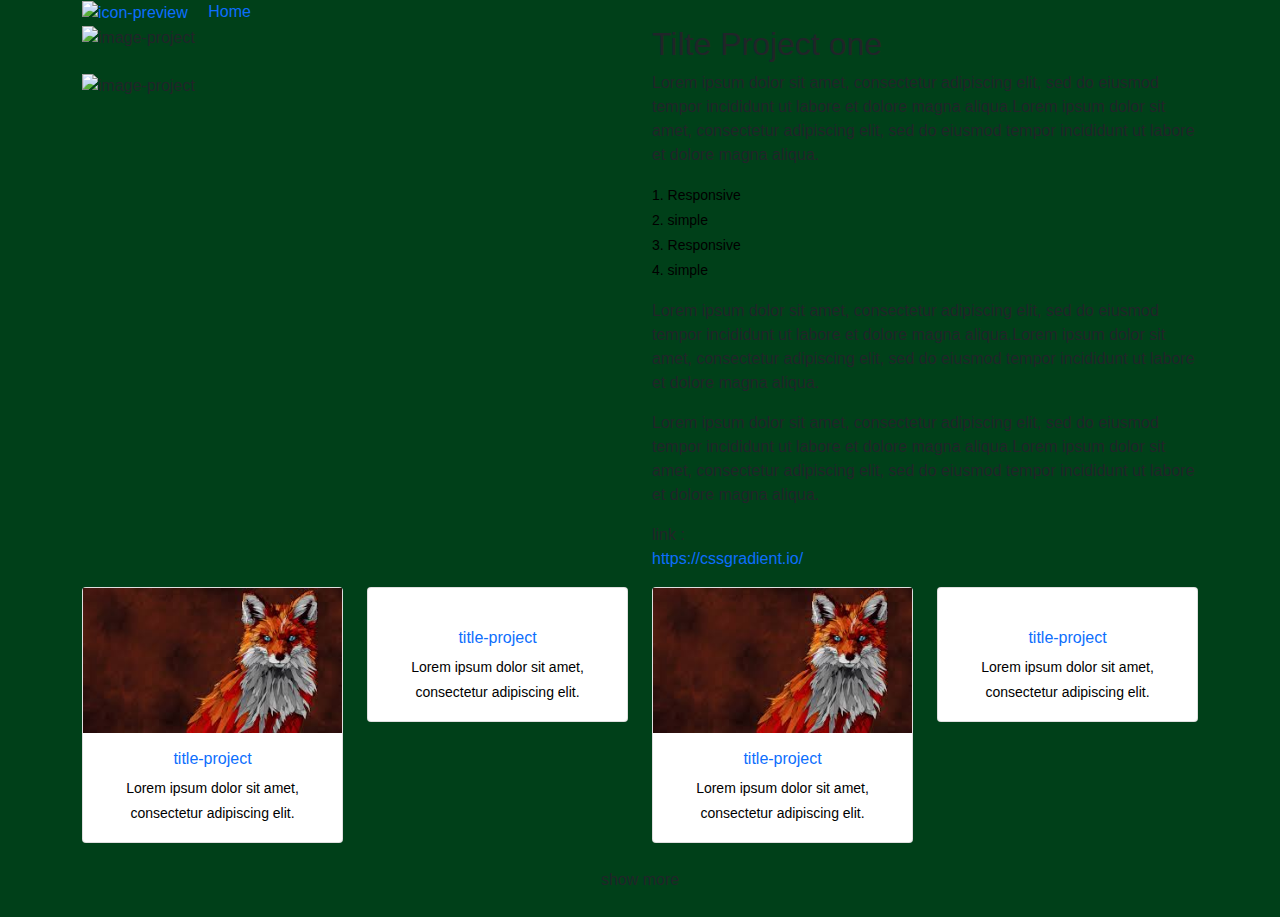
==== project.html @ e72402fe "Add files via upload" ====
<!DOCTYPE html>
<html lang="en">

<head>
    <meta charset="UTF-8">
    <meta http-equiv="X-UA-Compatible" content="IE=edge">
    <meta name="viewport" content="width=device-width, initial-scale=1.0">
    <meta name="robots" content="noindex">
    <title>project</title>
    <link rel="stylesheet" href="./css/bootstrap.min.css">
    <link rel="stylesheet" href="./css/animate.min.css">
    <link rel="stylesheet" href="./css/style.css">

</head>

<body>
    <div class="container">
        <a href="./index.html" class="link-back-home">
            <img src="./icon/png/preview.png" class="me-3" alt="icon-preview">
            <span>Home</span></a>
        <div class="single-project">
            <div class="row">
                <div class="col-12 col-lg-6 d-flex flex-column">
                    <div class="back-image animate__animated animate__slideInLeft">
                        <img src="./images/Screenshot (1).png" alt="image-project">
                    </div>
                    <div class="back-image animate__animated animate__slideInLeft mt-4">
                        <img src="./images/Screenshot (2).png" alt="image-project">
                    </div>
                </div>
                <div class="col-12 col-lg-6  animate__animated animate__slideInRight mt-4 mt-lg-0">
                    <h2 class="title">Tilte Project one</h2>
                    <p class="txt-explain">Lorem ipsum dolor sit amet, consectetur adipiscing elit, sed do eiusmod
                        tempor incididunt ut
                        labore et dolore magna aliqua.Lorem ipsum dolor sit amet, consectetur adipiscing elit,
                        sed
                        do eiusmod tempor incididunt ut labore et dolore magna aliqua.</p>
                    <ul class="list-unstyled txt-project mb-3">
                        <li>
                            <span>1. Responsive</span>
                        </li>
                        <li>
                            <span>2. simple</span>
                        </li>
                        <li>
                            <span>3. Responsive</span>
                        </li>
                        <li>
                            <span>4. simple</span>
                        </li>
                    </ul>
                    <p class="txt-explain">Lorem ipsum dolor sit amet, consectetur adipiscing elit, sed do eiusmod
                        tempor incididunt ut
                        labore et dolore magna aliqua.Lorem ipsum dolor sit amet, consectetur adipiscing elit,
                        sed
                        do eiusmod tempor incididunt ut labore et dolore magna aliqua.</p>
                    <p class="txt-explain">Lorem ipsum dolor sit amet, consectetur adipiscing elit, sed do eiusmod
                        tempor incididunt ut
                        labore et dolore magna aliqua.Lorem ipsum dolor sit amet, consectetur adipiscing elit,
                        sed
                        do eiusmod tempor incididunt ut labore et dolore magna aliqua.</p>
                    <p class="txt-explain mb-0">link :</p>
                    <a href="#" class="link-project">https://cssgradient.io/</a>
                </div>
            </div>
        </div>
        <div class="other-project">
            <div class="row">
                <div class="col-12 col-sm-6 col-lg-3 mt-3">
                    <a href="./project.html" class="card ">
                        <div class="back-image w-100">
                            <img src="./images/img-profile.jpg" class="w-100" alt="">
                        </div>
                        <div class="card-body">
                            <h6 class="text-center">title-project</h6>
                            <p class="txt-project text-center">
                                Lorem ipsum dolor sit amet, consectetur adipiscing elit.
                            </p>
                        </div>
                    </a>
                </div>
                <div class="col-12 col-sm-6 col-lg-3 mt-3">
                    <a href="./project.html" class="card ">
                        <div class="back-image w-100">
                            <img src="./images/Screenshot (1).png" class="w-100" alt="">
                        </div>
                        <div class="card-body">
                            <h6 class="text-center">title-project</h6>
                            <p class="txt-project text-center">
                                Lorem ipsum dolor sit amet, consectetur adipiscing elit.
                            </p>
                        </div>
                    </a>
                </div>
                <div class="col-12 col-sm-6 col-lg-3 mt-3">
                    <a href="./project.html" class="card ">
                        <div class="back-image w-100">
                            <img src="./images/img-profile.jpg" class="w-100" alt="">
                        </div>
                        <div class="card-body">
                            <h6 class="text-center">title-project</h6>
                            <p class="txt-project text-center">
                                Lorem ipsum dolor sit amet, consectetur adipiscing elit.
                            </p>
                        </div>
                    </a>
                </div>
                <div class="col-12 col-sm-6 col-lg-3 mt-3">
                    <a href="./project.html" class="card ">
                        <div class="back-image w-100">
                            <img src="./images/Screenshot (2).png" class="w-100" alt="">
                        </div>
                        <div class="card-body">
                            <h6 class="text-center">title-project</h6>
                            <p class="txt-project text-center">
                                Lorem ipsum dolor sit amet, consectetur adipiscing elit.
                            </p>
                        </div>
                    </a>
                </div>

            </div>
            <div class="row collapse fade" id="accordion">
                <div class="col-12 col-sm-6 col-lg-3 mt-3">
                    <a href="./project.html" class="card ">
                        <div class="back-image w-100">
                            <img src="./images/Screenshot (2).png" class="w-100" alt="">
                        </div>
                        <div class="card-body">
                            <h6 class="text-center">title-project</h6>
                            <p class="txt-project text-center">
                                Lorem ipsum dolor sit amet, consectetur adipiscing elit.
                            </p>
                        </div>
                    </a>
                </div>
                <div class="col-12 col-sm-6 col-lg-3 mt-3">
                    <a href="./project.html" class="card ">
                        <div class="back-image w-100">
                            <img src="./images/img-profile.jpg" class="w-100" alt="">
                        </div>
                        <div class="card-body">
                            <h6 class="text-center">title-project</h6>
                            <p class="txt-project text-center">
                                Lorem ipsum dolor sit amet, consectetur adipiscing elit.
                            </p>
                        </div>
                    </a>
                </div>


            </div>
            <button type="button" class="btn my-lg-4 mt-3 mb-0 p-0 d-flex mx-auto btn-accordion"
                data-bs-target="#accordion" data-bs-toggle="collapse">show more</button>
        </div>
    </div>
 
    <script src="./js/bootstrap.min.js"></script>
</body>

</html>
---- css/style.css ----
/* start style font */

@font-face {
	font-family: iranyekan;
	font-style: normal;
	font-weight: bold;
	src: url('../fonts/eot/iranyekanwebboldfanum.eot');
	src: url('../fonts/eot/iranyekanwebboldfanum.eot?#iefix') format('embedded-opentype'), /* IE6-8 */
	url('../fonts/woff/iranyekanwebboldfanum.woff') format('woff'), /* FF3.6+, IE9, Chrome6+, Saf5.1+*/
	url('../fonts/woff2/iranyekanwebbold.woff2') format('woff2'), /* FF39+,Chrome36+, Opera24+*/
	url('../fonts/ttf/iranyekanwebboldfanum.ttf') format('truetype');
}

@font-face {
	font-family: iranyekan;
	font-style: normal;
	font-weight: 100;
	src: url('../fonts/eot/iranyekanwebthin.eot');
	src: url('../fonts/eot/iranyekanwebthin.eot?#iefix') format('embedded-opentype'), /* IE6-8 */
	url('../fonts/woff/iranyekanwebthin.woff') format('woff'), /* FF3.6+, IE9, Chrome6+, Saf5.1+*/
	url('../fonts/woff2/iranyekanwebthin.woff2') format('woff2'), /* FF39+,Chrome36+, Opera24+*/
	url('../fonts/ttf/iranyekanwebthin.ttf') format('truetype');
}

@font-face {
	font-family: iranyekan;
	font-style: normal;
	font-weight: 300;
	src: url('../fonts/eot/iranyekanweblightfanum.eot');
	src: url('../fonts/eot/iranyekanweblightfanum.eot?#iefix') format('embedded-opentype'), /* IE6-8 */
	url('../fonts/woff/iranyekanweblightfanum.woff') format('woff'), /* FF3.6+, IE9, Chrome6+, Saf5.1+*/
	url('../fonts/woff2/iranyekanweblight.woff2') format('woff2'), /* FF39+,Chrome36+, Opera24+*/
	url('../fonts/ttf/iranyekanweblightfanum.ttf') format('truetype');
}

@font-face {
	font-family: iranyekan;
	font-style: normal;
	font-weight: normal;
	src: url('../fonts/eot/iranyekanwebregularfanum.eot');
	src: url('../fonts/eot/iranyekanwebregularfanum.eot?#iefix') format('embedded-opentype'), /* IE6-8 */
	url('../fonts/woff/iranyekanwebregularfanum.woff') format('woff'), /* FF3.6+, IE9, Chrome6+, Saf5.1+*/
	url('../fonts/woff2/iranyekanwebregular.woff2') format('woff2'), /* FF39+,Chrome36+, Opera24+*/
	url('../fonts/ttf/iranyekanwebregularfanum.ttf') format('truetype');
}

@font-face {
	font-family: iranyekan;
	font-style: normal;
	font-weight: 500;
	src: url('../fonts/eot/iranyekanwebmediumfanum.eot');
	src: url('../fonts/eot/iranyekanwebmediumfanum.eot?#iefix') format('embedded-opentype'), /* IE6-8 */
	url('../fonts/woff/iranyekanwebmediumfanum.woff') format('woff'), /* FF3.6+, IE9, Chrome6+, Saf5.1+*/
	url('../fonts/woff2/iranyekanwebmedium.woff2') format('woff2'), /* FF39+,Chrome36+, Opera24+*/
	url('../fonts/ttf/iranyekanwebmediumfanum.ttf') format('truetype');
}

@font-face {
	font-family: iranyekan;
	font-style: normal;
	font-weight: 800;
	src: url('../fonts/eot/iranyekanwebextraboldfanum.eot');
	src: url('../fonts/eot/iranyekanwebextraboldfanum.eot?#iefix') format('embedded-opentype'), /* IE6-8 */
	url('../fonts/woff/iranyekanwebextraboldfanum.woff') format('woff'), /* FF3.6+, IE9, Chrome6+, Saf5.1+*/
	url('../fonts/woff2/iranyekanwebextrabold.woff2') format('woff2'), /* FF39+,Chrome36+, Opera24+*/
	url('../fonts/ttf/iranyekanwebextraboldfanum.ttf') format('truetype');
}

@font-face {
	font-family: iranyekan;
	font-style: normal;
	font-weight: 850;
	src: url('../fonts/eot/iranyekanwebblackfanum.eot');
	src: url('../fonts/eot/iranyekanwebblackfanum.eot?#iefix') format('embedded-opentype'), /* IE6-8 */
	url('../fonts/woff/iranyekanwebblackfanum.woff') format('woff'), /* FF3.6+, IE9, Chrome6+, Saf5.1+*/
	url('../fonts/woff2/iranyekanwebblack.woff2') format('woff2'), /* FF39+,Chrome36+, Opera24+*/
	url('../fonts/ttf/iranyekanwebblackfanum.ttf') format('truetype');
}

@font-face {
	font-family: iranyekan;
	font-style: normal;
	font-weight: 900;
	src: url('../fonts/eot/iranyekanwebextrablack.eot');
	src: url('../fonts/eot/iranyekanwebextrablack.eot?#iefix') format('embedded-opentype'), /* IE6-8 */
	url('../fonts/woff/iranyekanwebextrablack.woff') format('woff'), /* FF3.6+, IE9, Chrome6+, Saf5.1+*/
	url('../fonts/woff2/iranyekanwebextrablack.woff2') format('woff2'), /* FF39+,Chrome36+, Opera24+*/
	url('../fonts/ttf/iranyekanwebextrablack.ttf') format('truetype');
}


/* start style public */
body{
    background-color:  #004019;
    font-family: -apple-system, BlinkMacSystemFont, 'Segoe UI', Roboto, Oxygen, Ubuntu, Cantarell, 'Open Sans', 'Helvetica Neue', sans-serif;
}
a,
a:hover{
    text-decoration: none;
}
/* end style public */
#navbar-main{
    background-color:#007144;
    position: relative;
}
/* #navbar-main::before,
#navbar-main::after{
   content: '';
   clip-path: polygon(100% 0, 0 100%, 100% 100%);
   background: #004019;
   width: 25px;
   height: 25px;
   position: absolute;
   bottom: 0;
   right: 0;

 }
 #navbar-main::before{
   right: auto;
   left: 0;   
   transform: rotate(90deg);
 } */
#navbar-main .navbar-toggler img{
    width: 25px;
}
#navbar-main .navbar-toggler:focus{
    box-shadow: none;

}
.list-menu{
    margin-bottom: 0;
    padding-right: 0;
    display: flex;
    align-items: center;

}.list-menu li{
    margin-left: 35px;
}
.list-menu li>.link-menu{
    color: #fff;
    font-size: 16px;
    line-height: 25px;
    font-weight: 600;
} 
.list-menu li>.link-menu:hover {
    display: inline-block;
    animation: heartBeat;
    animation-duration: 3s;
}
@media screen and (max-width:768px) {
    .list-menu li{
        margin-left: 0;
        margin-top:15px;
    }
    .list-menu li:last-child{
        margin-bottom: 15px;
    }
}
.back-img-pro{
    width: 80px;
    height: 50px;
    display: flex;
    justify-content: center;
    align-items: center;
}
.back-img-pro img{
    width: auto;
    height: auto;
    max-width: 100%;
    max-height: 100%;
    border-radius: 15px;
}
.content-about {
    margin: 30px 0;
    position: relative;
}


.content-about .nav-item {
    background-color: transparent;
    margin-bottom: 2px;
    height: 46px;
}

.content-about .nav-link {
    color: #ed4255;
    border: none;
    background-color: #fff;
    border-radius: 0;
    width: 80%;
    transition: all .5s;
    border-radius: 10px;
    padding: 12px;
    font-size: 14px;
    font-weight: 500;
}
.content-about .nav-link.active {
    color: #fff;
    background-color: #ed4255;
    width: 100%;
    text-align: center;
}

#content-tab .tab-pane {
    background-repeat: no-repeat;
    background-position: left center;
    background-size: 180px; 
    padding: 30px;
}
#content-tab .tab-pane#Biography {
    background-image: url('../images/bio.png');}
#content-tab .tab-pane#Educational{
    background-image: url('../images/education.png');
}
#content-tab .tab-pane#work-experience{
    background-image: url('../images/experience.png');
}
#content-tab {
    background-color: #fff;
    border-radius: 10px;

}

.txt-tab,
.txt-project {
    color: #000;
    font-size: 14px;
    line-height: 25px;
    font-weight: 400;
    margin-bottom: 0;
}

@media screen and (max-width:768px){
    #content-tab .tab-pane{
        background-position: center;
    }
    .content-about .nav-item{
        display: flex;
        justify-content: center;
        width: 100%;
        text-align: center;
        margin-bottom: 5px;
    }
}
        .box-skill {
            margin: 0 -12px;
            padding: 25px 15px;
            background-color: rgba(255, 255, 255, 0.658);
            background-image: url('../images/background.png');
            background-repeat: no-repeat;
            background-size: cover;
            position: relative;
        }
         /* .box-skill::before,
         .box-skill::after{
            content: '';
            clip-path: polygon(100% 0, 0 0, 0 100%);
            background: #004019;
            width: 100px;
            height: 100px;
            position: absolute;
            top: 0;
            left: 0;
          }
          .box-skill::after{
            bottom: 0;
            right: 0;
            top: auto;
            left: auto;
            transform: rotate(180deg);
          } */
        .box-skill .back-image {
            width: 100%;
            height: 100%;
            display: flex;
            align-items: center;
            justify-content: center;
        }

        .box-skill .back-image img {
            width: auto;
            height: auto;
            max-width: 100%;
            max-height: 100%;
            -webkit-animation:spin 10s linear infinite;
            -moz-animation:spin 10s linear infinite;
            animation:spin 10s linear infinite;
        }
        /* @-moz-keyframes  spin { 100% { -moz-transform: rotate(360deg); } }
        @-webkit-keyframes spin { 100% { -webkit-transform: rotate(360deg); } }
        @keyframes spin { 100% { -webkit-transform: rotate(360deg); transform:rotate(360deg); } } */
        .list-skill li {
            font-size: 14px;
            line-height: 25px;
            display: flex;
            align-items: center;
        }

        .list-skill li img {
            width: 30px;
            margin-right: 15px;
        }

        @media screen and (max-width:576px) {
            .list-skill li img {
                width: 20px;
                margin-right: 10px;
            }

            .box-skill .back-image {
                justify-content: center;
            }
        }

        #projects {
            margin: 20px 0 50px 0;
        }

        #projects .card {
            min-height: 100%;
        }

        #projects .card-body .back-image {
            width: 100%;
            height: 100%;

        }

        #projects .card-body .back-image img {
            width: auto;
            max-width: 100%;
            height: auto;
            max-height: 100%;
            border-radius: 5px;
        }

        #projects .card-footer h6 {
            font-weight: 500;
            line-height: 25px;
        }
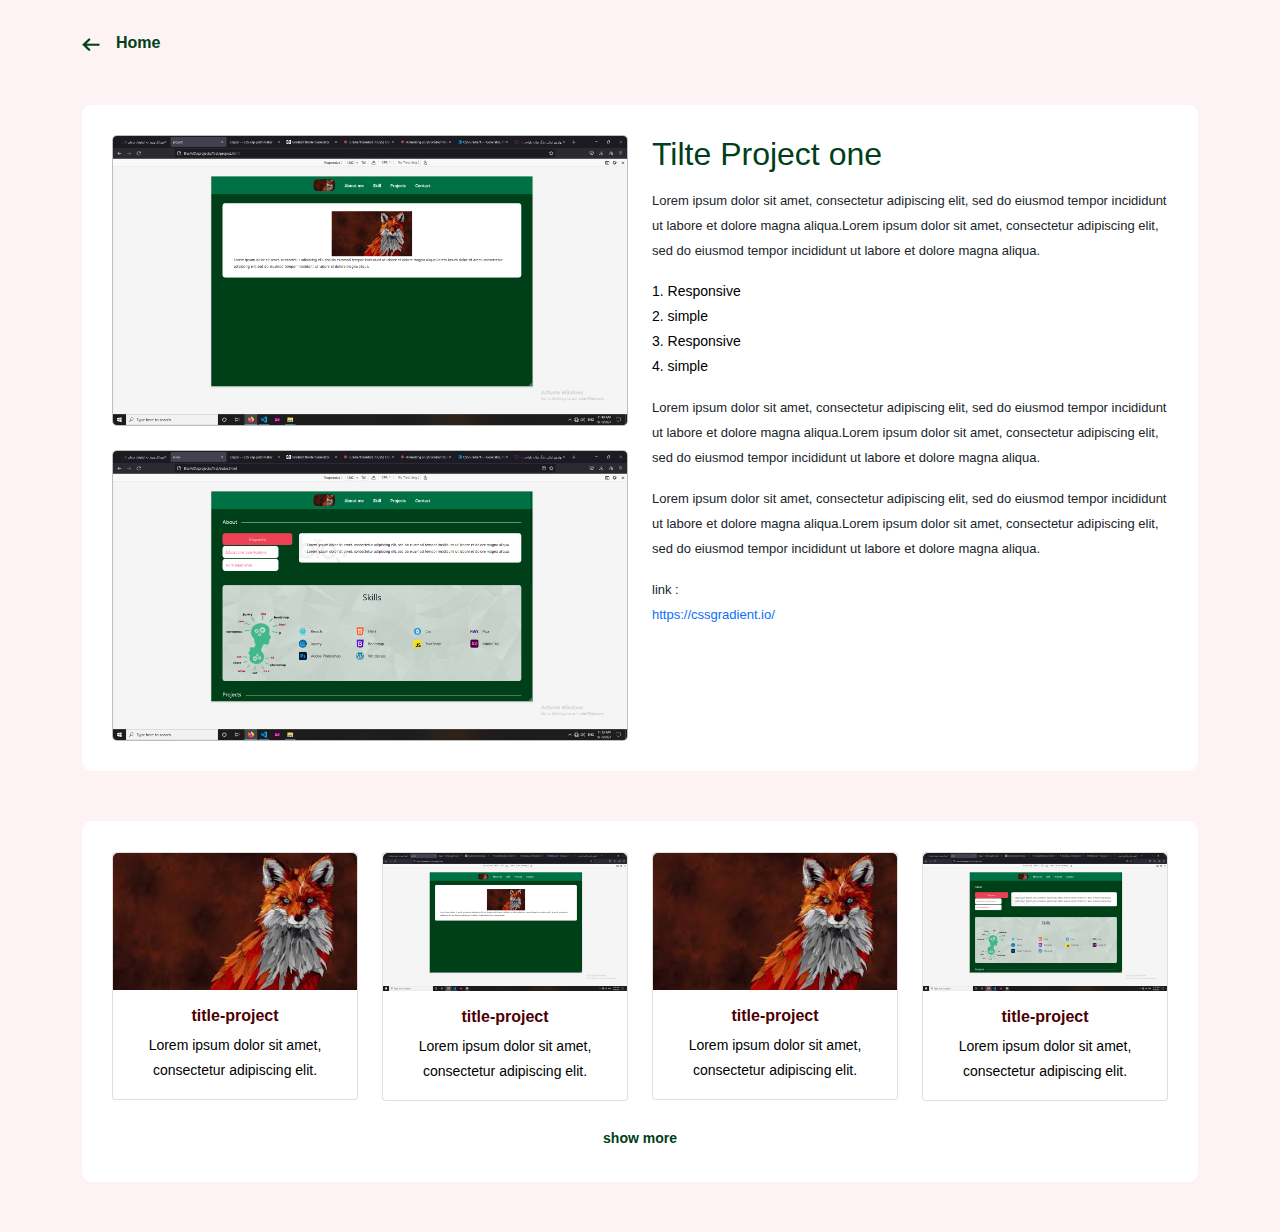
==== commit 39e6ed1a: "Update project.html" ====
--- a/project.html
+++ b/project.html
@@ -150,7 +150,7 @@
 
 
             </div>
-            <button type="button" class="btn my-lg-4 mt-3 mb-0 p-0 d-flex mx-auto btn-accordion"
+            <button type="button" class="btn mt-lg-4 mt-3 mb-0 p-0 d-flex mx-auto btn-accordion"
                 data-bs-target="#accordion" data-bs-toggle="collapse">show more</button>
         </div>
     </div>
@@ -158,4 +158,4 @@
     <script src="./js/bootstrap.min.js"></script>
 </body>
 
-</html>+</html>
--- a/css/style.css
+++ b/css/style.css
@@ -1,98 +1,11 @@
-/* start style font */
-
-@font-face {
-	font-family: iranyekan;
-	font-style: normal;
-	font-weight: bold;
-	src: url('../fonts/eot/iranyekanwebboldfanum.eot');
-	src: url('../fonts/eot/iranyekanwebboldfanum.eot?#iefix') format('embedded-opentype'), /* IE6-8 */
-	url('../fonts/woff/iranyekanwebboldfanum.woff') format('woff'), /* FF3.6+, IE9, Chrome6+, Saf5.1+*/
-	url('../fonts/woff2/iranyekanwebbold.woff2') format('woff2'), /* FF39+,Chrome36+, Opera24+*/
-	url('../fonts/ttf/iranyekanwebboldfanum.ttf') format('truetype');
-}
-
-@font-face {
-	font-family: iranyekan;
-	font-style: normal;
-	font-weight: 100;
-	src: url('../fonts/eot/iranyekanwebthin.eot');
-	src: url('../fonts/eot/iranyekanwebthin.eot?#iefix') format('embedded-opentype'), /* IE6-8 */
-	url('../fonts/woff/iranyekanwebthin.woff') format('woff'), /* FF3.6+, IE9, Chrome6+, Saf5.1+*/
-	url('../fonts/woff2/iranyekanwebthin.woff2') format('woff2'), /* FF39+,Chrome36+, Opera24+*/
-	url('../fonts/ttf/iranyekanwebthin.ttf') format('truetype');
-}
-
-@font-face {
-	font-family: iranyekan;
-	font-style: normal;
-	font-weight: 300;
-	src: url('../fonts/eot/iranyekanweblightfanum.eot');
-	src: url('../fonts/eot/iranyekanweblightfanum.eot?#iefix') format('embedded-opentype'), /* IE6-8 */
-	url('../fonts/woff/iranyekanweblightfanum.woff') format('woff'), /* FF3.6+, IE9, Chrome6+, Saf5.1+*/
-	url('../fonts/woff2/iranyekanweblight.woff2') format('woff2'), /* FF39+,Chrome36+, Opera24+*/
-	url('../fonts/ttf/iranyekanweblightfanum.ttf') format('truetype');
-}
-
-@font-face {
-	font-family: iranyekan;
-	font-style: normal;
-	font-weight: normal;
-	src: url('../fonts/eot/iranyekanwebregularfanum.eot');
-	src: url('../fonts/eot/iranyekanwebregularfanum.eot?#iefix') format('embedded-opentype'), /* IE6-8 */
-	url('../fonts/woff/iranyekanwebregularfanum.woff') format('woff'), /* FF3.6+, IE9, Chrome6+, Saf5.1+*/
-	url('../fonts/woff2/iranyekanwebregular.woff2') format('woff2'), /* FF39+,Chrome36+, Opera24+*/
-	url('../fonts/ttf/iranyekanwebregularfanum.ttf') format('truetype');
-}
-
-@font-face {
-	font-family: iranyekan;
-	font-style: normal;
-	font-weight: 500;
-	src: url('../fonts/eot/iranyekanwebmediumfanum.eot');
-	src: url('../fonts/eot/iranyekanwebmediumfanum.eot?#iefix') format('embedded-opentype'), /* IE6-8 */
-	url('../fonts/woff/iranyekanwebmediumfanum.woff') format('woff'), /* FF3.6+, IE9, Chrome6+, Saf5.1+*/
-	url('../fonts/woff2/iranyekanwebmedium.woff2') format('woff2'), /* FF39+,Chrome36+, Opera24+*/
-	url('../fonts/ttf/iranyekanwebmediumfanum.ttf') format('truetype');
-}
-
-@font-face {
-	font-family: iranyekan;
-	font-style: normal;
-	font-weight: 800;
-	src: url('../fonts/eot/iranyekanwebextraboldfanum.eot');
-	src: url('../fonts/eot/iranyekanwebextraboldfanum.eot?#iefix') format('embedded-opentype'), /* IE6-8 */
-	url('../fonts/woff/iranyekanwebextraboldfanum.woff') format('woff'), /* FF3.6+, IE9, Chrome6+, Saf5.1+*/
-	url('../fonts/woff2/iranyekanwebextrabold.woff2') format('woff2'), /* FF39+,Chrome36+, Opera24+*/
-	url('../fonts/ttf/iranyekanwebextraboldfanum.ttf') format('truetype');
-}
-
-@font-face {
-	font-family: iranyekan;
-	font-style: normal;
-	font-weight: 850;
-	src: url('../fonts/eot/iranyekanwebblackfanum.eot');
-	src: url('../fonts/eot/iranyekanwebblackfanum.eot?#iefix') format('embedded-opentype'), /* IE6-8 */
-	url('../fonts/woff/iranyekanwebblackfanum.woff') format('woff'), /* FF3.6+, IE9, Chrome6+, Saf5.1+*/
-	url('../fonts/woff2/iranyekanwebblack.woff2') format('woff2'), /* FF39+,Chrome36+, Opera24+*/
-	url('../fonts/ttf/iranyekanwebblackfanum.ttf') format('truetype');
-}
-
-@font-face {
-	font-family: iranyekan;
-	font-style: normal;
-	font-weight: 900;
-	src: url('../fonts/eot/iranyekanwebextrablack.eot');
-	src: url('../fonts/eot/iranyekanwebextrablack.eot?#iefix') format('embedded-opentype'), /* IE6-8 */
-	url('../fonts/woff/iranyekanwebextrablack.woff') format('woff'), /* FF3.6+, IE9, Chrome6+, Saf5.1+*/
-	url('../fonts/woff2/iranyekanwebextrablack.woff2') format('woff2'), /* FF39+,Chrome36+, Opera24+*/
-	url('../fonts/ttf/iranyekanwebextrablack.ttf') format('truetype');
-}
-
 
 /* start style public */
 body{
-    background-color:  #004019;
+    background-color:  #ed425610;
     font-family: -apple-system, BlinkMacSystemFont, 'Segoe UI', Roboto, Oxygen, Ubuntu, Cantarell, 'Open Sans', 'Helvetica Neue', sans-serif;
+}
+.body-index{
+    background-color: #004019;
 }
 a,
 a:hover{
@@ -101,25 +14,12 @@
 /* end style public */
 #navbar-main{
     background-color:#007144;
-    position: relative;
-}
-/* #navbar-main::before,
-#navbar-main::after{
-   content: '';
-   clip-path: polygon(100% 0, 0 100%, 100% 100%);
-   background: #004019;
-   width: 25px;
-   height: 25px;
-   position: absolute;
-   bottom: 0;
-   right: 0;
-
- }
- #navbar-main::before{
-   right: auto;
-   left: 0;   
-   transform: rotate(90deg);
- } */
+    width: 100%;
+    position: fixed;
+    top: 0;
+    right: 0;
+    z-index: 10;
+}
 #navbar-main .navbar-toggler img{
     width: 25px;
 }
@@ -171,7 +71,7 @@
     border-radius: 15px;
 }
 .content-about {
-    margin: 30px 0;
+    padding-top:100px;
     position: relative;
 }
 
@@ -242,33 +142,19 @@
         margin-bottom: 5px;
     }
 }
+        #skill{
+         padding-top: 50px;
+        }
         .box-skill {
-            margin: 0 -12px;
-            padding: 25px 15px;
             background-color: rgba(255, 255, 255, 0.658);
             background-image: url('../images/background.png');
             background-repeat: no-repeat;
             background-size: cover;
             position: relative;
-        }
-         /* .box-skill::before,
-         .box-skill::after{
-            content: '';
-            clip-path: polygon(100% 0, 0 0, 0 100%);
-            background: #004019;
-            width: 100px;
-            height: 100px;
-            position: absolute;
-            top: 0;
-            left: 0;
-          }
-          .box-skill::after{
-            bottom: 0;
-            right: 0;
-            top: auto;
-            left: auto;
-            transform: rotate(180deg);
-          } */
+            border-radius: 10px;
+          
+        }
+      
         .box-skill .back-image {
             width: 100%;
             height: 100%;
@@ -282,13 +168,7 @@
             height: auto;
             max-width: 100%;
             max-height: 100%;
-            -webkit-animation:spin 10s linear infinite;
-            -moz-animation:spin 10s linear infinite;
-            animation:spin 10s linear infinite;
-        }
-        /* @-moz-keyframes  spin { 100% { -moz-transform: rotate(360deg); } }
-        @-webkit-keyframes spin { 100% { -webkit-transform: rotate(360deg); } }
-        @keyframes spin { 100% { -webkit-transform: rotate(360deg); transform:rotate(360deg); } } */
+        }
         .list-skill li {
             font-size: 14px;
             line-height: 25px;
@@ -337,4 +217,115 @@
         #projects .card-footer h6 {
             font-weight: 500;
             line-height: 25px;
-        }+        }
+        #contact {
+            margin: 20px 0;
+        }
+
+        .txt-contact {
+            color: #fff;
+            font-size: 14px;
+            line-height: 25px;
+            margin-bottom: 0;
+        }
+
+        .box-divider {
+            background-color: #a20417;
+            padding: 50px 0;
+            border-radius: 10px;
+        }
+        .link-back-home {
+            color: #004019;
+            line-height: 25px;
+            font-size: 16px;
+            font-weight: 700;
+            margin-bottom: 20px;
+            padding: 30px 0;
+            display: flex;
+            justify-content: start;
+            align-items: center;
+        }
+
+        .link-back-home img {
+            width: 18px;
+            position: relative;
+            top: 2px;
+        }
+
+        .single-project {
+            background-color: #fff;
+            border-radius: 10px;
+            padding: 30px;
+        }
+
+        .single-project .back-image {
+            width: 100%;
+            height: 100%;
+            display: flex;
+            justify-content: center;
+            align-items: center;
+        }
+
+        .single-project .back-image img {
+            width: auto;
+            height: auto;
+            max-width: 100%;
+            max-height: 100%;
+            border-radius: 5px;
+            border: 1px solid rgb(189, 189, 189);
+        }
+
+        .single-project .title {
+            color: #004019;
+            margin-bottom: 15px;
+        }
+
+        .single-project .txt-explain,
+        .link-project {
+            font-size: 13px;
+            line-height: 25px;
+        }
+
+        .other-project {
+            margin: 50px 0;
+            background-color: #fff;
+            border-radius: 10px;
+            padding: 15px 30px 30px;
+        }
+
+        .btn-accordion {
+            font-size: 14px;
+            color: #004019;
+            line-height: 25px;
+            font-weight: 700;
+        }
+
+        .btn-accordion:focus {
+            box-shadow: none;
+        }
+
+        .btn-accordion:hover {
+            color: #007144;
+        }
+
+        .other-project .card img {
+            border-radius: 5px 5px 0 0;
+        }
+        .other-project .card h6{
+            color: #4d0001;
+            font-weight: 700;
+        }
+        @media screen and (max-width:576px) {
+
+            .single-project{
+                padding: 15px;
+            }
+            .other-project {
+                padding:0 15px 15px;
+                margin: 30px 0;
+            }
+
+            .link-back-home {
+                margin-bottom: 0;
+            }
+        }
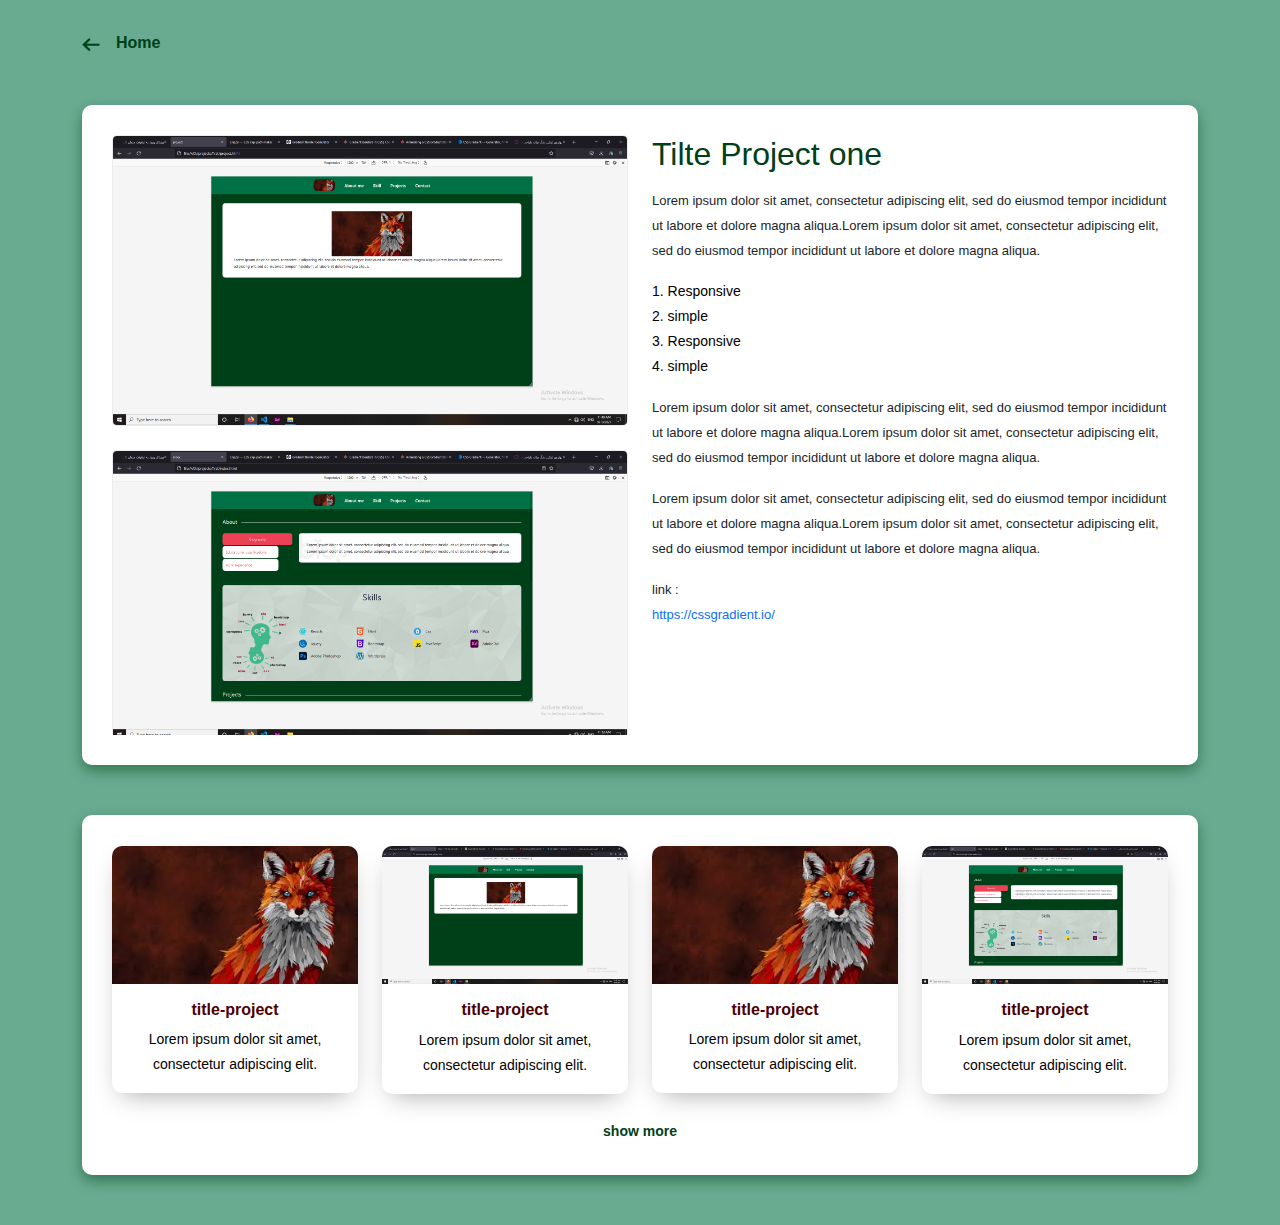
==== commit b36e7f12: "Update project.html" ====
--- a/project.html
+++ b/project.html
@@ -20,9 +20,12 @@
             <span>Home</span></a>
         <div class="single-project">
             <div class="row">
-                <div class="col-12 col-lg-6 d-flex flex-column">
+                <div class="col-12 col-lg-6 d-flex flex-column album-project">
                     <div class="back-image animate__animated animate__slideInLeft">
                         <img src="./images/Screenshot (1).png" alt="image-project">
+                    </div>
+                    <div class="back-image animate__animated animate__slideInLeft mt-4">
+                        <img src="./images/Screenshot (2).png" alt="image-project">
                     </div>
                     <div class="back-image animate__animated animate__slideInLeft mt-4">
                         <img src="./images/Screenshot (2).png" alt="image-project">
--- a/css/style.css
+++ b/css/style.css
@@ -1,7 +1,7 @@
 
 /* start style public */
 body{
-    background-color:  #ed425610;
+    background-color:  #00714496;
     font-family: -apple-system, BlinkMacSystemFont, 'Segoe UI', Roboto, Oxygen, Ubuntu, Cantarell, 'Open Sans', 'Helvetica Neue', sans-serif;
 }
 .body-index{
@@ -143,7 +143,7 @@
     }
 }
         #skill{
-         padding-top: 50px;
+         margin-top: 30px;
         }
         .box-skill {
             background-color: rgba(255, 255, 255, 0.658);
@@ -152,7 +152,11 @@
             background-size: cover;
             position: relative;
             border-radius: 10px;
+            box-shadow: 0 6px 14px #00000073;
           
+        }
+        .box-skill h2{
+            border-bottom: 2px solid #004019;
         }
       
         .box-skill .back-image {
@@ -198,8 +202,17 @@
 
         #projects .card {
             min-height: 100%;
-        }
-
+            box-shadow: 0 6px 14px #00000073;
+            border: none;
+            border-radius: 10px;
+            transition: all .3s ease-in-out;
+        }
+
+        #projects .card:hover {
+            cursor: pointer;
+            box-shadow: inset 0 0 5px #00000073;
+            transform: scale(.99);;
+        }
         #projects .card-body .back-image {
             width: 100%;
             height: 100%;
@@ -215,8 +228,12 @@
         }
 
         #projects .card-footer h6 {
-            font-weight: 500;
-            line-height: 25px;
+            line-height: 25px;
+            color: #4d0001;
+            font-weight: 600;
+        }
+        #projects .card-footer{
+            border-top: none;
         }
         #contact {
             margin: 20px 0;
@@ -234,6 +251,7 @@
             padding: 50px 0;
             border-radius: 10px;
         }
+        /* start page projects */
         .link-back-home {
             color: #004019;
             line-height: 25px;
@@ -256,6 +274,7 @@
             background-color: #fff;
             border-radius: 10px;
             padding: 30px;
+            box-shadow: 0 6px 14px #0040197d;
         }
 
         .single-project .back-image {
@@ -272,7 +291,7 @@
             max-width: 100%;
             max-height: 100%;
             border-radius: 5px;
-            border: 1px solid rgb(189, 189, 189);
+            border: 1px solid rgba(189, 189, 189, 0.31);
         }
 
         .single-project .title {
@@ -291,8 +310,18 @@
             background-color: #fff;
             border-radius: 10px;
             padding: 15px 30px 30px;
-        }
-
+            box-shadow: 0 6px 14px #0040197d;
+        }
+        .other-project .card{
+         box-shadow: 0 10px 25px -10px #0000005e;
+         border: none;
+         border-radius: 10px;
+         transition: all .3s ease-in-out;
+     }
+     .other-project .card:hover{
+         transform: scale(1.05);
+         cursor: pointer;
+     }
         .btn-accordion {
             font-size: 14px;
             color: #004019;
@@ -309,12 +338,16 @@
         }
 
         .other-project .card img {
-            border-radius: 5px 5px 0 0;
+            border-radius: 10px 10px 0 0;
         }
         .other-project .card h6{
             color: #4d0001;
             font-weight: 700;
         }
+        .album-project{
+            max-height: 600px;
+            overflow-y: scroll;
+        }
         @media screen and (max-width:576px) {
 
             .single-project{
